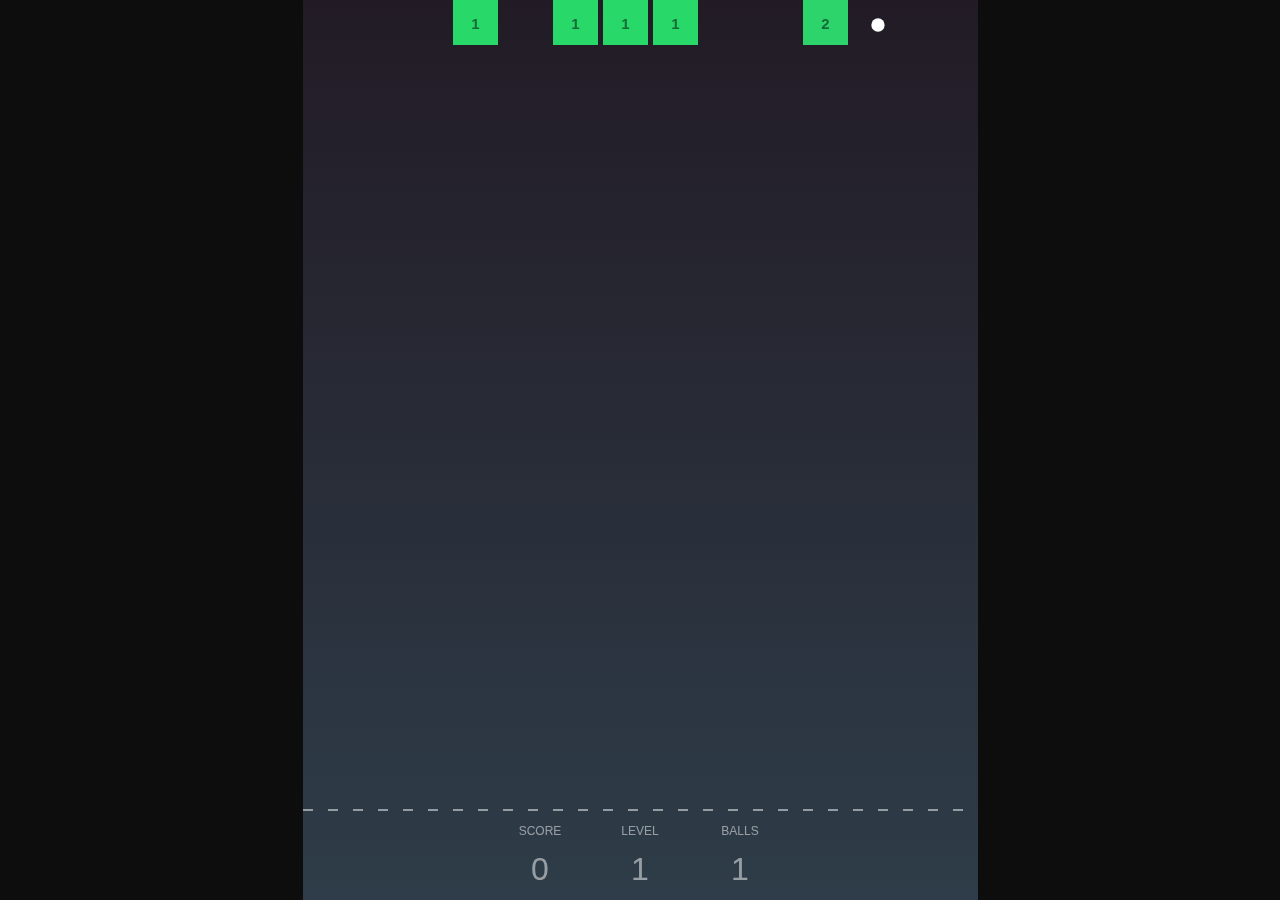
==== js__breaker-game/index.html @ 186fc467 "updated project titles" ====
<!DOCTYPE html>

<html>
    <head>
        <meta charset="utf-8"/>
        <meta name="viewport" content="width=device-width, initial-scale=1.0"/>
        <link rel="stylesheet" type="text/css" href="style.css">
        <title>Breaker Game</title>
    </head>
    <body>
        <noscript>This site requires JavaScript. This is visible if JS is disabled.</noscript>
        <canvas>Your browser does not support HTML5</canvas>
        <div class="scoreboard">
            <div>Score</div>
            <div>Level</div>
            <div>Balls</div>
            <div class="val score">0</div>
            <div class="val level">1</div>
            <div class="val ballnum">1</div>
        </div>
        <script type="text/javascript" src="breaker.js"></script>
    </body>
</html>
---- js__breaker-game/style.css ----
html,
body {
    margin: 0px;
    height: 100%;
    overflow: hidden;
    padding: 0px;
}
body {
    margin: 0;
    /* overflow: hidden; */
    background-color: #0e0d0d;
    font-family: sans-serif;
    /* overflow:hidden; */
    visibility: hidden;
    color: #fff;
}
canvas {
    /* border:20px solid #635b57; */
    border-radius: 0px;
    background-color: white;
    margin: auto;
    display: block;
    /* margin-bottom:40px; */
}
#body {
    min-height: 500px;
    height: 100%;
    margin: 0px;
    color: #cccccc;
}


.postCanvas {
    clear: both;
    display: block;
    background-image: linear-gradient(#635b57, #090f15);
    padding-bottom: 50px;
}


.scoreboard {
    display: grid;
    grid-template-columns: 1fr 1fr 1fr;
    grid-template-rows: 1fr 4fr;

    color: #fff;
    text-align: center;

    position: absolute;
    bottom: 20px;
    text-transform: uppercase;
    font-size: 0.75rem;

    margin: 0 auto;
    margin-left: auto;
    margin-right: auto;
    left: 0;
    right: 0;
    width: 300px;
    bottom: 0rem;
    opacity: 0.5;
}
.scoreboard > div {
    padding: 0 1rem;
}

.scoreboard .val {
    font-size: 2rem;
    padding: 0.75rem;
}
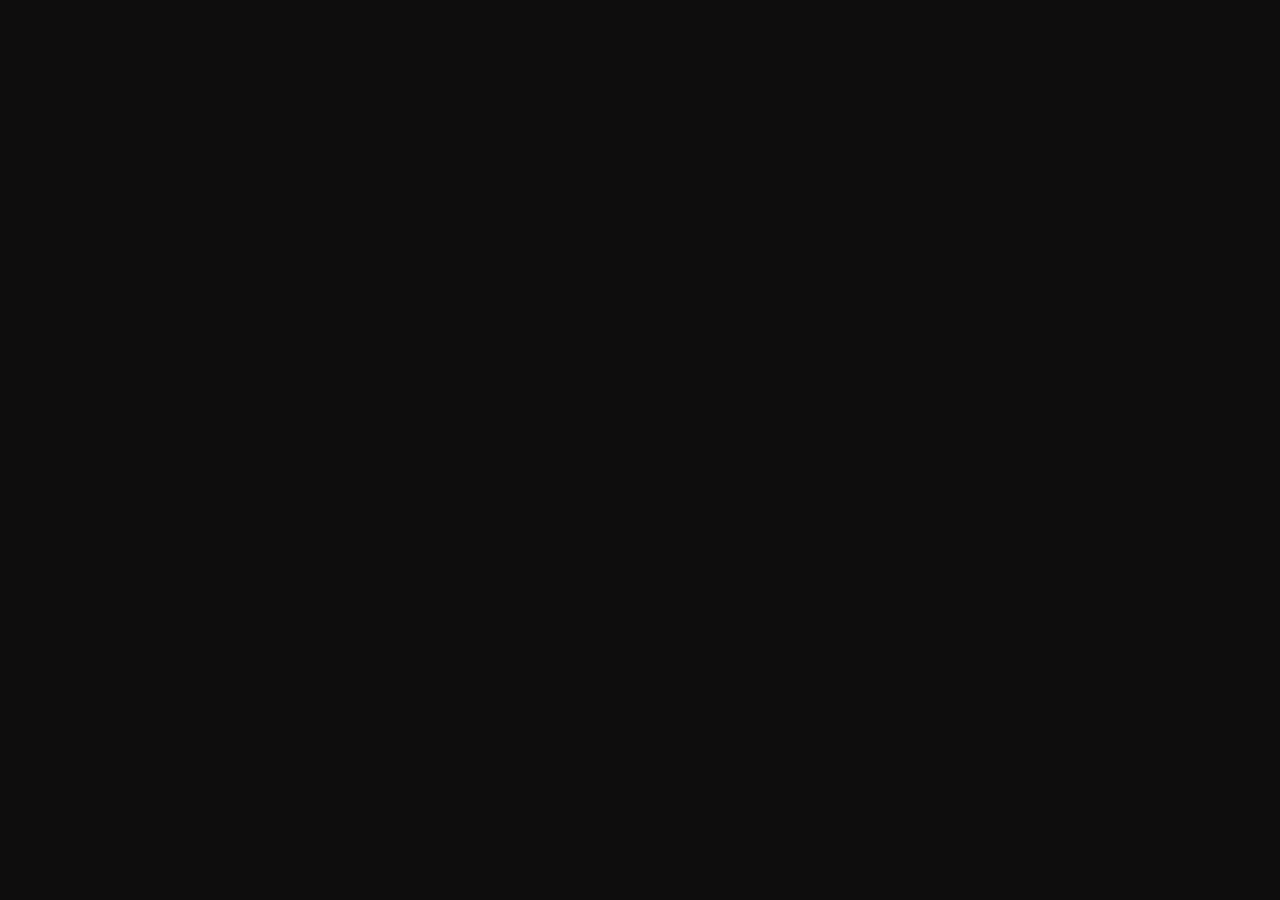
==== commit aac19f62: "segregated class contents between files" ====
--- a/js__breaker-game/index.html
+++ b/js__breaker-game/index.html
@@ -18,6 +18,6 @@
             <div class="val level">1</div>
             <div class="val ballnum">1</div>
         </div>
-        <script type="text/javascript" src="breaker.js"></script>
+        <script type="module" src="breaker.js"></script>
     </body>
 </html>
